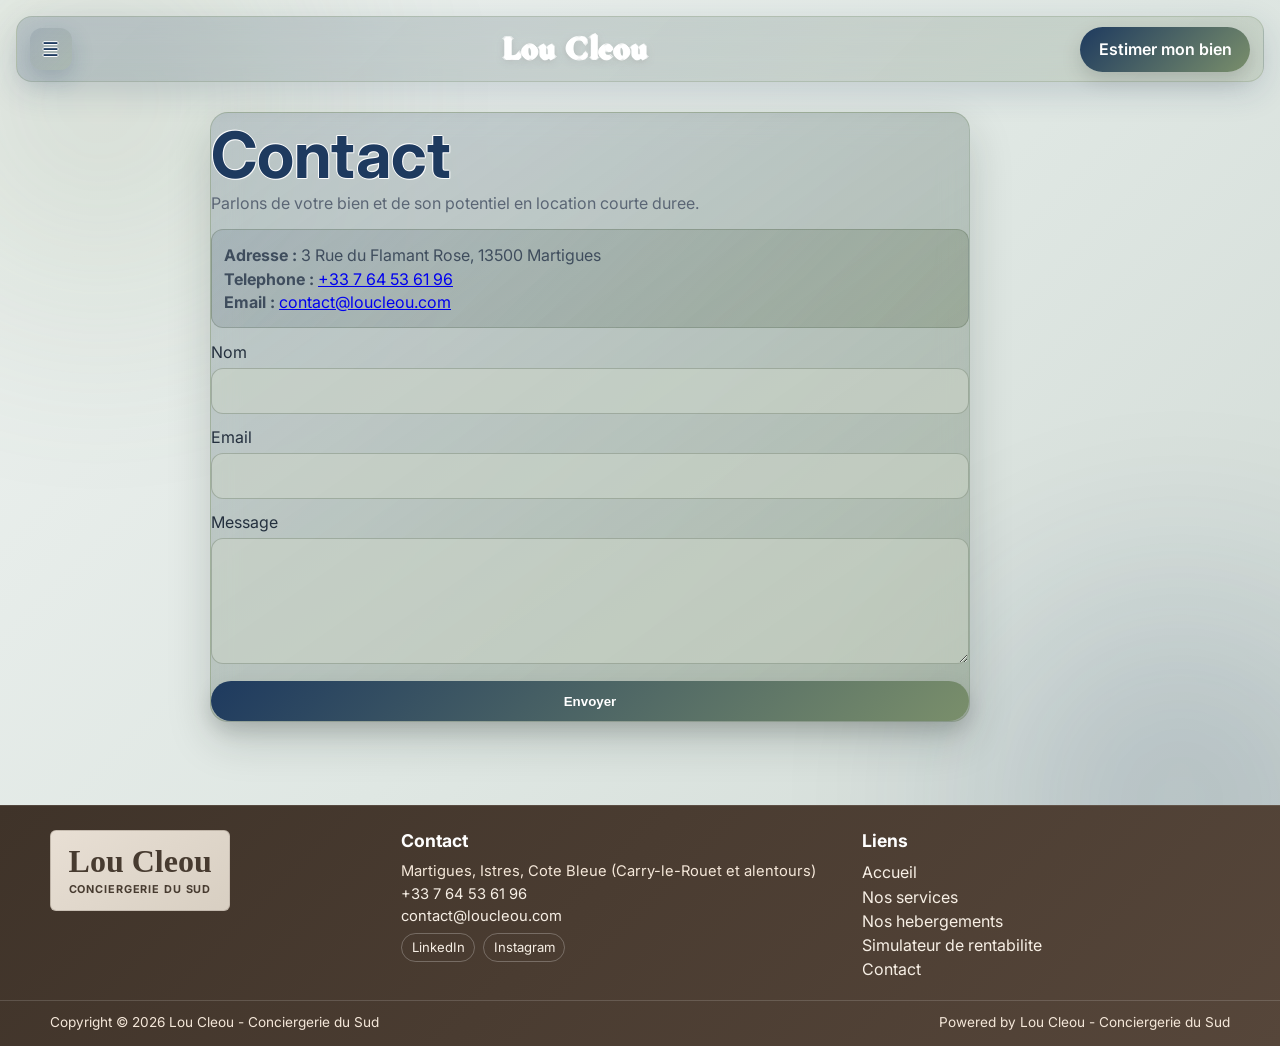
==== contact.html @ 32b2a7f7 "Ajout du vrai site" ====
<!doctype html>
<html lang="fr">
  <head>
    <meta charset="UTF-8" />
    <meta name="viewport" content="width=device-width, initial-scale=1.0" />
    <title>Contact | Lou Cleou</title>
    <link rel="preconnect" href="https://fonts.googleapis.com" />
    <link rel="preconnect" href="https://fonts.gstatic.com" crossorigin />
    <link href="https://fonts.googleapis.com/css2?family=Inter:wght@400;500;600;700;800&display=swap" rel="stylesheet" />
    <link rel="stylesheet" href="./styles.css" />
  </head>
  <body data-page="contact">
    <div class="site-shell">
      <aside class="sidebar" id="sidebar">
        <a href="./index.html" class="brand">Lou Cleou</a>
        <nav class="sidebar-nav">
          <a href="./index.html">Accueil</a>
          <a href="./index.html#services">Services</a>
          <a href="./hebergements.html">Hebergements</a>
          <a href="./simulateur.html">Simulateur</a>
          <a href="./contact.html">Contact</a>
        </nav>
      </aside>
      <div class="sidebar-backdrop" id="sidebarBackdrop"></div>

      <header class="topbar glass">
        <button id="menuToggle" class="icon-btn" aria-label="Ouvrir le menu">☰</button>
        <a href="./index.html" class="topbar-logo">Lou Cleou</a>
        <a href="./simulateur.html" class="btn btn-primary">Estimer mon bien</a>
      </header>

      <main class="main-content container page-padding reveal">
        <section class="contact-wrapper glass">
          <h1>Contact</h1>
          <p class="lead">Parlons de votre bien et de son potentiel en location courte duree.</p>
          <div class="contact-infos-inline">
            <p><strong>Adresse :</strong> 3 Rue du Flamant Rose, 13500 Martigues</p>
            <p><strong>Telephone :</strong> <a href="tel:+33764536196">+33 7 64 53 61 96</a></p>
            <p><strong>Email :</strong> <a href="mailto:contact@loucleou.com">contact@loucleou.com</a></p>
          </div>
          <form class="contact-form" id="contactForm">
            <label>Nom
              <input type="text" name="name" required />
            </label>
            <label>Email
              <input type="email" name="email" required />
            </label>
            <label>Message
              <textarea rows="5" name="message" required></textarea>
            </label>
            <button class="btn btn-primary" type="submit">Envoyer</button>
          </form>
        </section>
      </main>

      <footer class="site-footer-lou">
        <div class="container footer-grid">
          <div class="footer-brand-block">
            <div class="footer-logo-card">Lou Cleou<br /><span>Conciergerie du Sud</span></div>
          </div>
          <div>
            <h3>Contact</h3>
            <p>Martigues, Istres, Cote Bleue (Carry-le-Rouet et alentours)</p>
            <p><a href="tel:+33764536196">+33 7 64 53 61 96</a></p>
            <p><a href="mailto:contact@loucleou.com">contact@loucleou.com</a></p>
            <div class="footer-socials">
              <a href="https://www.linkedin.com/company/lou-cl%C3%A9ou-conciergerie-du-sud/?viewAsMember=true" target="_blank" rel="noreferrer">LinkedIn</a>
              <a href="https://www.instagram.com/loucleou_conciergerie" target="_blank" rel="noreferrer">Instagram</a>
            </div>
          </div>
          <div>
            <h3>Liens</h3>
            <ul class="footer-links">
              <li><a href="./index.html">Accueil</a></li>
              <li><a href="./index.html#services">Nos services</a></li>
              <li><a href="./hebergements.html">Nos hebergements</a></li>
              <li><a href="./simulateur.html">Simulateur de rentabilite</a></li>
              <li><a href="./contact.html">Contact</a></li>
            </ul>
          </div>
        </div>
        <div class="footer-bottom">
          <div class="container footer-bottom-inner">
            <p>Copyright © 2026 Lou Cleou - Conciergerie du Sud</p>
            <p>Powered by Lou Cleou - Conciergerie du Sud</p>
          </div>
        </div>
      </footer>
    </div>
    <script src="./script.js"></script>
  </body>
</html>
---- styles.css ----
@import url("https://fonts.googleapis.com/css2?family=Cormorant+Garamond:ital,wght@0,600;0,700;1,600&display=swap");

:root {
  --off-white: #f8f9f7;
  --khaki: #6b7d5c;
  --khaki-soft: #a3b18a;
  --deep-blue: #1e2a38;
  --deep-blue-strong: #1e3a5f;
  --light-gray: #e5e7eb;
  --ink: #24303e;
  --shadow-soft: 0 10px 30px rgba(26, 40, 55, 0.12);
  --shadow-hover: 0 16px 40px rgba(26, 40, 55, 0.2);
}

* { box-sizing: border-box; }

html { scroll-behavior: smooth; }

body {
  margin: 0;
  font-family: Inter, Arial, sans-serif;
  color: var(--ink);
  background: linear-gradient(135deg, #eef2f0, #dfe7e3, #cfd8d3);
  overflow-x: clip;
  position: relative;
}

body::before,
body::after {
  content: "";
  position: fixed;
  pointer-events: none;
  z-index: -1;
  filter: blur(120px);
  opacity: 0.95;
}

body::before {
  width: 400px;
  height: 400px;
  top: -100px;
  left: -100px;
  border-radius: 50%;
  background: rgba(122, 143, 107, 0.2);
}

body::after {
  width: 400px;
  height: 400px;
  bottom: -100px;
  right: -100px;
  border-radius: 50%;
  background: rgba(30, 58, 95, 0.2);
}

.site-shell { min-height: 100vh; }

.container {
  width: min(1180px, calc(100% - 2.5rem));
  max-width: 100%;
  margin-inline: auto;
  min-width: 0;
}

.main-content { margin-left: 0; min-width: 0; }
.page-padding { padding-top: 7rem; padding-bottom: 3rem; }

.content-bounded {
  width: 100%;
  max-width: 100%;
  min-width: 0;
  overflow-x: clip;
  box-sizing: border-box;
}

.glass {
  background: linear-gradient(135deg, rgba(30, 58, 95, 0.2), rgba(122, 143, 107, 0.22));
  backdrop-filter: blur(12px);
  border: 1px solid rgba(122, 143, 107, 0.28);
}

.topbar {
  position: fixed;
  top: 1rem;
  left: 1rem;
  right: 1rem;
  z-index: 50;
  border-radius: 16px;
  box-shadow: 0 10px 32px rgba(30, 58, 95, 0.16);
  display: flex;
  align-items: center;
  justify-content: space-between;
  padding: 0.6rem 0.8rem;
}

.topbar-logo {
  font-family: "Cormorant Garamond", Georgia, "Times New Roman", serif;
  font-weight: 700;
  font-style: normal;
  color: #ffffff;
  text-decoration: none;
  font-size: clamp(1.48rem, 4vw, 1.98rem);
  letter-spacing: 0.06em;
  line-height: 1.05;
  text-rendering: optimizeLegibility;
  -webkit-font-smoothing: antialiased;
  text-shadow:
    -1px -1px 0 #fff,
    1px -1px 0 #fff,
    -1px 1px 0 #fff,
    1px 1px 0 #fff,
    -2px 0 0 rgba(255, 255, 255, 0.95),
    2px 0 0 rgba(255, 255, 255, 0.95),
    0 -2px 0 rgba(255, 255, 255, 0.95),
    0 2px 0 rgba(255, 255, 255, 0.95),
    0 0 14px rgba(255, 255, 255, 0.55),
    0 2px 10px rgba(0, 0, 0, 0.35);
}

.icon-btn {
  border: 0;
  background: linear-gradient(135deg, rgba(30, 58, 95, 0.14), rgba(122, 143, 107, 0.2));
  color: var(--deep-blue-strong);
  width: 42px;
  height: 42px;
  border-radius: 12px;
  font-size: 1.2rem;
  cursor: pointer;
  box-shadow: 0 8px 22px rgba(30, 58, 95, 0.2);
  text-shadow:
    -1px 0 0 rgba(255, 255, 255, 0.95),
    1px 0 0 rgba(255, 255, 255, 0.95),
    0 -1px 0 rgba(255, 255, 255, 0.95),
    0 1px 0 rgba(255, 255, 255, 0.95);
}

.sidebar {
  position: fixed;
  top: 0;
  left: 0;
  z-index: 60;
  width: 280px;
  height: 100vh;
  background: rgba(30, 42, 56, 0.94);
  transform: translateX(-100%);
  transition: transform 0.35s ease;
  padding: 1.5rem;
}

.sidebar.open { transform: translateX(0); }

.brand {
  color: var(--off-white);
  text-decoration: none;
  font-size: 1.2rem;
  font-weight: 800;
}

.sidebar-nav { margin-top: 2rem; display: grid; gap: 0.7rem; }
.sidebar-nav a {
  color: #dbe4ec;
  text-decoration: none;
  padding: 0.7rem 0.9rem;
  border-radius: 10px;
}
.sidebar-nav a:hover { background: rgba(255, 255, 255, 0.12); }

.sidebar-backdrop {
  position: fixed;
  inset: 0;
  background: rgba(10, 18, 25, 0.3);
  backdrop-filter: blur(2px);
  z-index: 55;
  opacity: 0;
  pointer-events: none;
  transition: opacity 0.25s ease;
}
.sidebar-backdrop.open { opacity: 1; pointer-events: all; }

.hero {
  position: relative;
  border-radius: 0 0 28px 28px;
  overflow: hidden;
  background-image: url("https://images.unsplash.com/photo-1600585154340-be6161a56a0c?auto=format&fit=crop&w=1800&q=80");
  background-size: cover;
  background-position: center;
}

.full-screen { min-height: 100vh; display: grid; align-items: center; }

.hero-overlay {
  position: absolute;
  inset: 0;
  background: linear-gradient(130deg, rgba(24, 38, 52, 0.74), rgba(24, 38, 52, 0.36));
}

.hero-content {
  position: relative;
  z-index: 1;
  color: var(--off-white);
  padding-top: 4rem;
}

.eyebrow {
  font-size: 0.85rem;
  text-transform: uppercase;
  letter-spacing: 0.1em;
  color: #cfdbc5;
}

h1 {
  margin: 0.2rem 0 0;
  font-size: clamp(2rem, 5vw, 4rem);
  max-width: 780px;
  text-shadow:
    -1px 0 0 rgba(255, 255, 255, 0.85),
    1px 0 0 rgba(255, 255, 255, 0.85),
    0 -1px 0 rgba(255, 255, 255, 0.85),
    0 1px 0 rgba(255, 255, 255, 0.85),
    -1px -1px 0 rgba(255, 255, 255, 0.65),
    1px 1px 0 rgba(255, 255, 255, 0.65);
}

.hero-subtitle { font-size: clamp(1rem, 2vw, 1.35rem); max-width: 640px; }

.hero-actions { display: flex; gap: 0.8rem; flex-wrap: wrap; margin-top: 1.1rem; }

.btn {
  border: 0;
  border-radius: 999px;
  padding: 0.78rem 1.15rem;
  text-decoration: none;
  cursor: pointer;
  transition: transform 0.24s ease, box-shadow 0.24s ease, background 0.24s ease, filter 0.24s ease;
  font-weight: 600;
  display: inline-flex;
  justify-content: center;
  align-items: center;
}

.btn:hover { transform: translateY(-2px); box-shadow: var(--shadow-hover); filter: saturate(1.05); }

button, .btn {
  background: linear-gradient(135deg, #1e3a5f, #7a8f6b);
  color: #fff;
  border: none;
  box-shadow: 0 8px 20px rgba(0, 0, 0, 0.15);
}

.btn-primary {
  background: linear-gradient(135deg, #1e3a5f, #7a8f6b);
  color: #fff;
  box-shadow: 0 8px 20px rgba(0, 0, 0, 0.15);
}

.btn-primary:hover {
  transform: translateY(-2px);
  box-shadow: 0 12px 25px rgba(0, 0, 0, 0.2);
}

.btn-ghost {
  background: linear-gradient(135deg, rgba(30, 58, 95, 0.92), rgba(122, 143, 107, 0.92));
  color: #fff;
}

.section { padding: 4.5rem 0 1rem; }
.section-head { display: flex; justify-content: space-between; align-items: center; gap: 1rem; }
h2 {
  font-size: clamp(1.62rem, 2.35vw, 2.25rem);
  margin: 0 0 1.1rem;
  color: var(--deep-blue-strong);
  letter-spacing: 0.01em;
}

h1, h2 {
  color: #1e3a5f;
}
.lead { color: #5b6675; margin-top: 0; }

.stats-grid, .cards-grid, .columns-3, .hosting-grid {
  display: grid;
  gap: 1.15rem;
}

.stats-grid { grid-template-columns: repeat(4, minmax(0, 1fr)); }
.cards-grid { grid-template-columns: repeat(4, minmax(0, 1fr)); }
.columns-3 { grid-template-columns: repeat(3, minmax(0, 1fr)); }

.hosting-offers-wrap {
  width: 100%;
  max-width: 100%;
  min-width: 0;
  overflow-x: clip;
}

.hosting-grid--contained {
  grid-template-columns: repeat(auto-fit, minmax(min(100%, 280px), 1fr));
  width: 100%;
  max-width: 100%;
  min-width: 0;
}

.stat-card,
.feature-card,
.soft-card,
.testimonial-card {
  background: linear-gradient(145deg, rgba(30, 58, 95, 0.22), rgba(88, 108, 78, 0.48));
  border: 1px solid rgba(122, 143, 107, 0.38);
  backdrop-filter: blur(14px);
  border-radius: 18px;
  padding: 1.15rem;
  box-shadow: 0 18px 44px rgba(18, 32, 26, 0.2);
  transition: transform 0.25s ease, box-shadow 0.25s ease;
}

.stat-card:hover,
.feature-card:hover,
.soft-card:hover,
.testimonial-card:hover {
  transform: translateY(-5px);
  box-shadow: 0 24px 52px rgba(12, 24, 20, 0.28);
}

.hosting-card {
  padding: 0;
  overflow: hidden;
  cursor: pointer;
  min-width: 0;
  max-width: 100%;
  background: linear-gradient(180deg, rgba(25, 38, 32, 0.55), rgba(20, 32, 28, 0.75));
  border: 1px solid rgba(122, 143, 107, 0.42);
  backdrop-filter: blur(10px);
  border-radius: 18px;
  box-shadow: 0 18px 42px rgba(12, 22, 18, 0.28);
  transition: transform 0.25s ease, box-shadow 0.25s ease;
}

.hosting-card:hover {
  transform: translateY(-5px);
  box-shadow: 0 24px 52px rgba(8, 18, 14, 0.35);
}

.simulator-panel,
.contact-wrapper {
  background: linear-gradient(145deg, rgba(30, 58, 95, 0.18), rgba(105, 125, 95, 0.4));
  border: 1px solid rgba(122, 143, 107, 0.35);
  backdrop-filter: blur(14px);
  border-radius: 18px;
  box-shadow: 0 18px 44px rgba(18, 32, 26, 0.18);
}

.result-box {
  margin-top: 1rem;
  color: #f4f8f6;
  background: linear-gradient(145deg, #152535, #1e2f42 55%, #243a52);
  border: 1px solid rgba(122, 143, 107, 0.25);
  backdrop-filter: blur(8px);
  border-radius: 18px;
  box-shadow: 0 20px 48px rgba(8, 14, 22, 0.45);
}

.result-box h2,
.result-box h3 {
  color: #f8f9f7;
  margin: 0.2rem 0 0.8rem;
}

.stat-card h3 { font-size: 1.8rem; margin: 0; color: #0c1a2e; }
.stat-card p { margin: 0.25rem 0 0; color: rgba(18, 32, 28, 0.88); }

.feature-card__icon {
  display: inline-flex;
  align-items: center;
  justify-content: center;
  width: 2.65rem;
  height: 2.65rem;
  margin-bottom: 0.35rem;
  border-radius: 12px;
  background: linear-gradient(135deg, rgba(30, 58, 95, 0.45), rgba(122, 143, 107, 0.5));
  color: #eef4ea;
  box-shadow: inset 0 1px 0 rgba(255, 255, 255, 0.14);
}

.feature-card h3 { margin: 0.45rem 0 0.35rem; color: #0c1a2e; }
.feature-card p { margin: 0; color: rgba(18, 32, 28, 0.9); }

.soft-card h3 { color: #0c1a2e; margin-top: 0; }
.soft-card p, .testimonial-card p { margin: 0; color: rgba(18, 32, 28, 0.88); }
.testimonial-card strong { display: block; margin-top: 0.8rem; color: #0c1a2e; }

#services .cards-grid {
  gap: 1.35rem;
}

/* Pas de panneau derriere les grilles : seules les cartes ont un fond */
.stats-strip {
  background: none;
  border: none;
  box-shadow: none;
  padding: 0;
  border-radius: 0;
}

#services.services {
  background: none;
  border: none;
  box-shadow: none;
  border-radius: 0;
  padding-inline: 0;
  padding-block: 0;
}

.why-us {
  background: none;
  border: none;
  box-shadow: none;
  border-radius: 0;
  padding-inline: 0;
  padding-block: 0;
}

.hosting-card img {
  width: 100%;
  aspect-ratio: 1 / 1;
  object-fit: cover;
  display: block;
}
.hosting-card div {
  padding: 1rem;
  background: linear-gradient(180deg, rgba(18, 28, 24, 0.2), rgba(12, 22, 18, 0.92));
  color: #e8f0ea;
}
.hosting-card h3 { color: #f5faf4; margin: 0 0 0.3rem; }
.hosting-card p { color: rgba(232, 240, 234, 0.88); margin: 0; }

.cta-panel {
  border-radius: 20px;
  padding: 1.5rem;
  text-align: center;
  background: linear-gradient(135deg, rgba(30, 58, 95, 0.22), rgba(105, 125, 92, 0.42));
  border: 1px solid rgba(122, 143, 107, 0.35);
  box-shadow: 0 18px 44px rgba(16, 26, 20, 0.18);
  backdrop-filter: blur(12px);
}
.cta-panel h2 { color: #0a1628; }

.inline-form {
  display: flex;
  gap: 0.7rem;
  justify-content: center;
  flex-wrap: wrap;
}

input, select, textarea {
  width: 100%;
  border: 1px solid rgba(90, 108, 88, 0.35);
  border-radius: 12px;
  padding: 0.75rem 0.8rem;
  margin-top: 0.4rem;
  background: rgba(205, 214, 200, 0.55);
  font: inherit;
}

.inline-form input { max-width: 280px; }

.form-two-cols {
  display: grid;
  grid-template-columns: repeat(2, minmax(0, 1fr));
  gap: 0.9rem;
}

.simulator-panel { padding: 1.3rem; max-width: 100%; min-width: 0; }

.sim-anchor-nav {
  display: flex;
  flex-wrap: wrap;
  gap: 0.45rem;
  padding: 0.55rem 0.75rem;
  border-radius: 14px;
  margin-bottom: 1rem;
  box-shadow: var(--shadow-soft);
  position: sticky;
  top: 5.5rem;
  z-index: 40;
}

.sim-anchor {
  color: var(--deep-blue);
  text-decoration: none;
  font-size: 0.82rem;
  font-weight: 600;
  padding: 0.35rem 0.75rem;
  border-radius: 999px;
  border: 1px solid transparent;
  transition: background 0.2s ease, color 0.2s ease, border-color 0.2s ease;
}

.sim-anchor:hover {
  background: rgba(107, 125, 92, 0.12);
  border-color: rgba(107, 125, 92, 0.35);
}

.sim-anchor.is-active {
  background: linear-gradient(135deg, var(--khaki), #839774);
  color: #fff;
  border-color: transparent;
}

.sim-step {
  scroll-margin-top: 6.5rem;
  padding-top: 0.25rem;
  margin-bottom: 1.5rem;
}

.sim-step-title {
  margin: 0 0 0.35rem;
  font-size: 1.05rem;
  color: var(--deep-blue);
}

.sim-step-hint {
  margin: 0 0 0.75rem;
  font-size: 0.88rem;
  color: #5b6675;
}

.picker-field {
  display: flex;
  align-items: stretch;
  gap: 0.5rem;
  max-width: 100%;
  background: linear-gradient(135deg, rgba(200, 210, 198, 0.7), rgba(175, 190, 168, 0.55));
  border: 1px solid rgba(90, 108, 88, 0.3);
  border-radius: 16px;
  padding: 0.35rem;
  box-shadow: 0 10px 28px rgba(18, 28, 22, 0.12);
}

.picker-arrow {
  flex: 0 0 48px;
  border: 0;
  border-radius: 12px;
  background: linear-gradient(135deg, var(--deep-blue), #2d3d52);
  color: #fff;
  font-size: 1.35rem;
  line-height: 1;
  cursor: pointer;
  transition: transform 0.2s ease, box-shadow 0.2s ease, opacity 0.2s ease;
}

.picker-arrow:hover {
  transform: scale(1.04);
  box-shadow: var(--shadow-hover);
}

.picker-arrow:active {
  transform: scale(0.98);
}

.picker-display {
  flex: 1;
  min-width: 0;
  display: flex;
  flex-direction: column;
  justify-content: center;
  align-items: center;
  text-align: center;
  padding: 0.5rem 0.35rem;
}

.picker-label {
  font-size: 1.35rem;
  font-weight: 800;
  color: var(--deep-blue);
}

.picker-sublabel {
  font-size: 0.82rem;
  color: #5b6675;
  margin-top: 0.15rem;
}

.form-stack {
  display: grid;
  gap: 1rem;
}

.field-label {
  display: block;
  font-weight: 600;
  font-size: 0.9rem;
  color: var(--deep-blue);
}

.range-wrap {
  margin-top: 0.45rem;
  display: grid;
  gap: 0.55rem;
}

.range-value-pill {
  display: inline-block;
  justify-self: start;
  background: rgba(107, 125, 92, 0.15);
  color: var(--deep-blue);
  font-weight: 700;
  padding: 0.35rem 0.85rem;
  border-radius: 999px;
  font-size: 0.95rem;
}

input.range-premium {
  -webkit-appearance: none;
  appearance: none;
  width: 100%;
  height: 10px;
  border-radius: 999px;
  background: linear-gradient(90deg, var(--khaki), rgba(107, 125, 92, 0.35));
  border: 0;
  margin-top: 0.5rem;
  padding: 0;
}

input.range-premium::-webkit-slider-thumb {
  -webkit-appearance: none;
  appearance: none;
  width: 22px;
  height: 22px;
  border-radius: 50%;
  background: #e8efe4;
  border: 3px solid var(--khaki);
  box-shadow: 0 2px 10px rgba(30, 42, 56, 0.25);
  cursor: pointer;
}

input.range-premium::-moz-range-thumb {
  width: 22px;
  height: 22px;
  border-radius: 50%;
  background: #e8efe4;
  border: 3px solid var(--khaki);
  box-shadow: 0 2px 10px rgba(30, 42, 56, 0.25);
  cursor: pointer;
}

input.range-premium::-moz-range-track {
  height: 10px;
  border-radius: 999px;
  background: var(--light-gray);
}

.check-grid {
  margin-top: 1rem;
  border: 1px solid var(--light-gray);
  border-radius: 14px;
  padding: 0.9rem;
  display: grid;
  grid-template-columns: repeat(3, minmax(0, 1fr));
  gap: 0.5rem;
}

.check-grid-premium {
  padding: 1rem;
  background: linear-gradient(135deg, rgba(88, 105, 82, 0.22), rgba(30, 58, 95, 0.1));
  border-color: rgba(90, 108, 88, 0.32);
}

.check-grid label { display: flex; align-items: center; gap: 0.5rem; }
.check-grid input { width: auto; margin: 0; }

.check-pill {
  position: relative;
  display: flex !important;
  align-items: center;
  gap: 0.5rem;
  padding: 0.55rem 0.75rem;
  border-radius: 12px;
  border: 1px solid rgba(90, 108, 88, 0.35);
  background: linear-gradient(135deg, rgba(195, 206, 188, 0.75), rgba(165, 182, 155, 0.55));
  cursor: pointer;
  transition: border-color 0.2s ease, box-shadow 0.2s ease, transform 0.2s ease;
  font-weight: 500;
  color: var(--deep-blue);
}

.check-pill:hover {
  border-color: rgba(107, 125, 92, 0.5);
  box-shadow: var(--shadow-soft);
}

.check-pill input {
  position: absolute;
  opacity: 0;
  width: 0;
  height: 0;
}

.check-pill span::before {
  content: "";
  display: inline-block;
  width: 18px;
  height: 18px;
  border-radius: 6px;
  border: 2px solid var(--light-gray);
  margin-right: 0.5rem;
  vertical-align: middle;
  transition: border-color 0.2s ease, background 0.2s ease;
}

.check-pill input:checked + span::before {
  background: var(--khaki);
  border-color: var(--khaki);
  box-shadow: inset 0 0 0 2px #e8efe4;
}

.check-pill input:focus-visible + span::before {
  outline: 2px solid var(--deep-blue);
  outline-offset: 2px;
}

.check-pill span {
  display: inline-flex;
  align-items: center;
}

.visually-hidden {
  position: absolute !important;
  width: 1px !important;
  height: 1px !important;
  padding: 0 !important;
  margin: -1px !important;
  overflow: hidden !important;
  clip: rect(0, 0, 0, 0) !important;
  white-space: nowrap !important;
  border: 0 !important;
}

/* Compact simulator view: denser, less whitespace, stronger grouping */
body[data-page="simulateur"] .page-padding {
  padding-top: 6.3rem;
  padding-bottom: 2rem;
}

body[data-page="simulateur"] h1 {
  font-size: clamp(1.9rem, 3.8vw, 3rem);
  margin: 0 0 0.25rem;
  line-height: 1.08;
}

body[data-page="simulateur"] .lead {
  margin: 0 0 0.65rem;
  font-size: 0.95rem;
}

body[data-page="simulateur"] .sim-anchor-nav {
  gap: 0.32rem;
  padding: 0.4rem 0.52rem;
  margin-bottom: 0.62rem;
  top: 5.2rem;
}

body[data-page="simulateur"] .sim-anchor {
  font-size: 0.83rem;
  padding: 0.34rem 0.72rem;
  font-weight: 700;
}

body[data-page="simulateur"] .simulator-panel {
  padding: 0.68rem;
  border-radius: 12px;
}

body[data-page="simulateur"] .sim-step {
  margin-bottom: 0.58rem;
}

body[data-page="simulateur"] .sim-step-title {
  margin-bottom: 0.2rem;
  font-size: 0.98rem;
}

body[data-page="simulateur"] .sim-step-hint {
  margin-bottom: 0.3rem;
  font-size: 0.76rem;
}

body[data-page="simulateur"] .picker-field {
  padding: 0.18rem;
  border-radius: 12px;
  gap: 0.2rem;
  transition: border-color 0.2s ease, box-shadow 0.2s ease;
}

body[data-page="simulateur"] .picker-arrow {
  flex-basis: 34px;
  border-radius: 9px;
  font-size: 1rem;
  background: linear-gradient(135deg, #21364b, #1e2a38);
  box-shadow: 0 6px 14px rgba(30, 42, 56, 0.24);
}

body[data-page="simulateur"] .picker-field:hover {
  border-color: rgba(107, 125, 92, 0.55);
  box-shadow: 0 8px 18px rgba(30, 42, 56, 0.14);
}

body[data-page="simulateur"] .picker-arrow:hover {
  transform: translateY(-1px) scale(1.03);
}

body[data-page="simulateur"] .picker-arrow:focus-visible {
  outline: 2px solid rgba(107, 125, 92, 0.8);
  outline-offset: 1px;
}

body[data-page="simulateur"] .picker-display {
  padding: 0.2rem 0.1rem;
  transition: transform 0.2s ease, opacity 0.2s ease;
}

body[data-page="simulateur"] .picker-label {
  font-size: 1.02rem;
}

body[data-page="simulateur"] .picker-sublabel {
  font-size: 0.7rem;
}

body[data-page="simulateur"] .form-stack {
  gap: 0.4rem;
}

body[data-page="simulateur"] .field-label {
  font-size: 0.82rem;
}

body[data-page="simulateur"] input,
body[data-page="simulateur"] select,
body[data-page="simulateur"] textarea {
  margin-top: 0.18rem;
  padding: 0.46rem 0.58rem;
  border-radius: 9px;
}

body[data-page="simulateur"] .range-wrap {
  margin-top: 0.18rem;
  gap: 0.22rem;
}

body[data-page="simulateur"] .range-value-pill {
  font-size: 0.74rem;
  padding: 0.18rem 0.5rem;
}

body[data-page="simulateur"] .check-grid {
  margin-top: 0.4rem;
  padding: 0.45rem;
  gap: 0.24rem;
}

body[data-page="simulateur"] .check-pill {
  padding: 0.28rem 0.42rem;
  border-radius: 8px;
  font-size: 0.8rem;
}

body[data-page="simulateur"] .result-box {
  margin-top: 0.45rem;
  padding: 0.62rem;
}

body[data-page="simulateur"] .result-box p {
  margin: 0 0 0.2rem;
  font-size: 0.82rem;
}

body[data-page="simulateur"] .result-box h2 {
  font-size: 1.34rem;
  margin: 0 0 0.24rem;
}

body[data-page="simulateur"] .result-box h3 {
  font-size: 1.02rem;
  margin: 0 0 0.4rem;
}

body[data-page="simulateur"] .result-box .btn {
  width: 100%;
  max-width: 280px;
  padding-block: 0.48rem;
  font-size: 0.84rem;
}

body[data-page="simulateur"] .sim-panel-tight {
  background: linear-gradient(145deg, rgba(30, 58, 95, 0.14), rgba(105, 125, 95, 0.38));
  border: 1px solid rgba(90, 108, 88, 0.32);
}

body[data-page="simulateur"] .sim-layout-grid {
  display: grid;
  grid-template-columns: repeat(2, minmax(0, 1fr));
  gap: 0.45rem 0.7rem;
}

body[data-page="simulateur"] .sim-field {
  min-width: 0;
}

body[data-page="simulateur"] .sim-field .sim-step-title {
  margin-bottom: 0.16rem;
}

body[data-page="simulateur"] .sim-field select,
body[data-page="simulateur"] .sim-field input {
  border-radius: 999px;
  background: rgba(200, 210, 198, 0.72);
  border: 1px solid rgba(90, 108, 88, 0.28);
  font-weight: 600;
}

body[data-page="simulateur"] .sim-field select {
  -webkit-appearance: none;
  appearance: none;
  padding-right: 2.2rem;
  background-image: url("data:image/svg+xml,%3Csvg xmlns='http://www.w3.org/2000/svg' width='14' height='14' viewBox='0 0 24 24' fill='none' stroke='%231e2a38' stroke-width='2.5' stroke-linecap='round' stroke-linejoin='round'%3E%3Cpolyline points='6 9 12 15 18 9'/%3E%3C/svg%3E");
  background-repeat: no-repeat;
  background-position: right 0.95rem center;
  background-size: 0.85rem;
}

body[data-page="simulateur"] .sim-field select:focus-visible,
body[data-page="simulateur"] .sim-field input:focus-visible {
  outline: 2px solid rgba(107, 125, 92, 0.65);
  outline-offset: 1px;
}

body[data-page="simulateur"] .stepper-field {
  display: flex;
  align-items: center;
  gap: 0.22rem;
  background: rgba(195, 206, 190, 0.75);
  border: 1px solid rgba(90, 108, 88, 0.28);
  border-radius: 999px;
  padding: 0.14rem;
}

body[data-page="simulateur"] .stepper-field input {
  border: 0;
  background: transparent;
  margin: 0;
  text-align: center;
  padding: 0.34rem 0.15rem;
}

body[data-page="simulateur"] .step-btn {
  border: 0;
  width: 28px;
  height: 28px;
  border-radius: 50%;
  background: #eaf0e6;
  color: var(--deep-blue);
  font-size: 1rem;
  font-weight: 700;
  cursor: pointer;
  line-height: 1;
}

body[data-page="simulateur"] .compact-slider-wrap {
  margin-top: 0.34rem;
  margin-bottom: 0.3rem;
}

body[data-page="simulateur"] .result-box {
  display: grid;
  gap: 0.1rem;
}

body[data-page="simulateur"] .picker-display.is-moving-left {
  animation: pickerSlideLeft 0.22s ease;
}

body[data-page="simulateur"] .picker-display.is-moving-right {
  animation: pickerSlideRight 0.22s ease;
}

@keyframes pickerSlideLeft {
  0% { opacity: 0.35; transform: translateX(8px); }
  100% { opacity: 1; transform: translateX(0); }
}

@keyframes pickerSlideRight {
  0% { opacity: 0.35; transform: translateX(-8px); }
  100% { opacity: 1; transform: translateX(0); }
}

.contact-wrapper { max-width: 760px; margin-inline: auto; }
.contact-form { display: grid; gap: 0.8rem; }
.contact-infos-inline {
  margin-bottom: 0.85rem;
  padding: 0.75rem;
  border-radius: 12px;
  background: linear-gradient(135deg, rgba(30, 58, 95, 0.12), rgba(110, 128, 98, 0.35));
  border: 1px solid rgba(90, 108, 88, 0.32);
}
.contact-infos-inline p {
  margin: 0.2rem 0;
  color: #3f4d5d;
}

.site-footer-lou {
  margin-top: 2.2rem;
  background: linear-gradient(135deg, #3f3329, #4a3c31 45%, #56463a);
  color: #f7efe5;
  border-top: 1px solid rgba(255, 255, 255, 0.08);
}

.footer-grid {
  display: grid;
  grid-template-columns: 0.9fr 1.2fr 1fr;
  gap: 1.2rem;
  padding: 1.5rem 0 1.3rem;
}

.footer-logo-card {
  width: max-content;
  min-width: 160px;
  background: linear-gradient(145deg, #e8dfd4, #d8cfc2);
  color: #473b30;
  border-radius: 6px;
  padding: 1rem 1.1rem;
  border: 1px solid rgba(80, 68, 58, 0.2);
  font-size: 2rem;
  line-height: 0.92;
  font-weight: 700;
  font-family: "Times New Roman", serif;
}

.footer-logo-card span {
  display: block;
  font-size: 0.68rem;
  letter-spacing: 0.08em;
  text-transform: uppercase;
  margin-top: 0.45rem;
  font-family: Inter, Arial, sans-serif;
}

.site-footer-lou h3 {
  margin: 0 0 0.7rem;
  color: #fff;
  font-size: 1.1rem;
}

.site-footer-lou p {
  margin: 0.28rem 0;
  color: #f4e7d9;
  font-size: 0.92rem;
}

.site-footer-lou a {
  color: #f7efe5;
  text-decoration: none;
}

.footer-socials {
  display: flex;
  gap: 0.45rem;
  margin-top: 0.5rem;
}

.footer-socials a {
  border: 1px solid rgba(255, 255, 255, 0.25);
  border-radius: 999px;
  padding: 0.32rem 0.62rem;
  font-size: 0.82rem;
}

.footer-links {
  list-style: none;
  margin: 0;
  padding: 0;
  display: grid;
  gap: 0.26rem;
}

.footer-bottom {
  border-top: 1px solid rgba(255, 255, 255, 0.15);
}

.footer-bottom-inner {
  display: flex;
  justify-content: space-between;
  gap: 1rem;
  padding: 0.85rem 0 1rem;
}

.footer-bottom-inner p {
  margin: 0;
  font-size: 0.85rem;
}

.modal {
  position: fixed;
  inset: 0;
  z-index: 80;
  display: none;
  place-items: center;
}
.modal.open { display: grid; }

.modal-backdrop {
  position: absolute;
  inset: 0;
  background: rgba(21, 32, 43, 0.54);
  backdrop-filter: blur(3px);
}

.modal-dialog {
  position: relative;
  width: min(680px, calc(100% - 2rem));
  max-height: 85vh;
  overflow: auto;
  border-radius: 18px;
  padding: 1rem;
  z-index: 1;
}

.modal-dialog img {
  width: 100%;
  max-height: 320px;
  object-fit: cover;
  border-radius: 12px;
}

.modal-close {
  position: absolute;
  top: 0.7rem;
  right: 0.7rem;
  border: 0;
  background: rgba(215, 224, 210, 0.92);
  border-radius: 999px;
  width: 34px;
  height: 34px;
  cursor: pointer;
}

.reveal {
  opacity: 0;
  transform: translateY(24px);
  transition: opacity 0.7s ease, transform 0.7s ease;
}
.reveal.visible {
  opacity: 1;
  transform: translateY(0);
}

@media (max-width: 1080px) {
  .stats-grid, .cards-grid { grid-template-columns: repeat(2, minmax(0, 1fr)); }
}

@media (max-width: 820px) {
  .columns-3, .check-grid, .form-two-cols { grid-template-columns: 1fr; }
  .section { padding-top: 3.2rem; }
  .sim-anchor-nav {
    top: 4.75rem;
    position: sticky;
  }

  body[data-page="simulateur"] .page-padding {
    padding-top: 5.55rem;
  }

  body[data-page="simulateur"] .sim-anchor-nav {
    top: 4.45rem;
    margin-bottom: 0.55rem;
  }

  body[data-page="simulateur"] .sim-layout-grid {
    grid-template-columns: 1fr;
  }
}

@media (max-width: 580px) {
  .stats-grid, .cards-grid { grid-template-columns: 1fr; }
  .topbar { left: 0.6rem; right: 0.6rem; }
  .container { width: min(1180px, calc(100% - 1.2rem)); }
  h2 { font-size: clamp(1.36rem, 7vw, 1.65rem); }
}

@media (max-width: 900px) {
  .footer-grid {
    grid-template-columns: 1fr;
  }

  .footer-logo-card {
    min-width: 140px;
    font-size: 1.7rem;
  }

  .footer-bottom-inner {
    flex-direction: column;
    align-items: flex-start;
    gap: 0.35rem;
  }
}
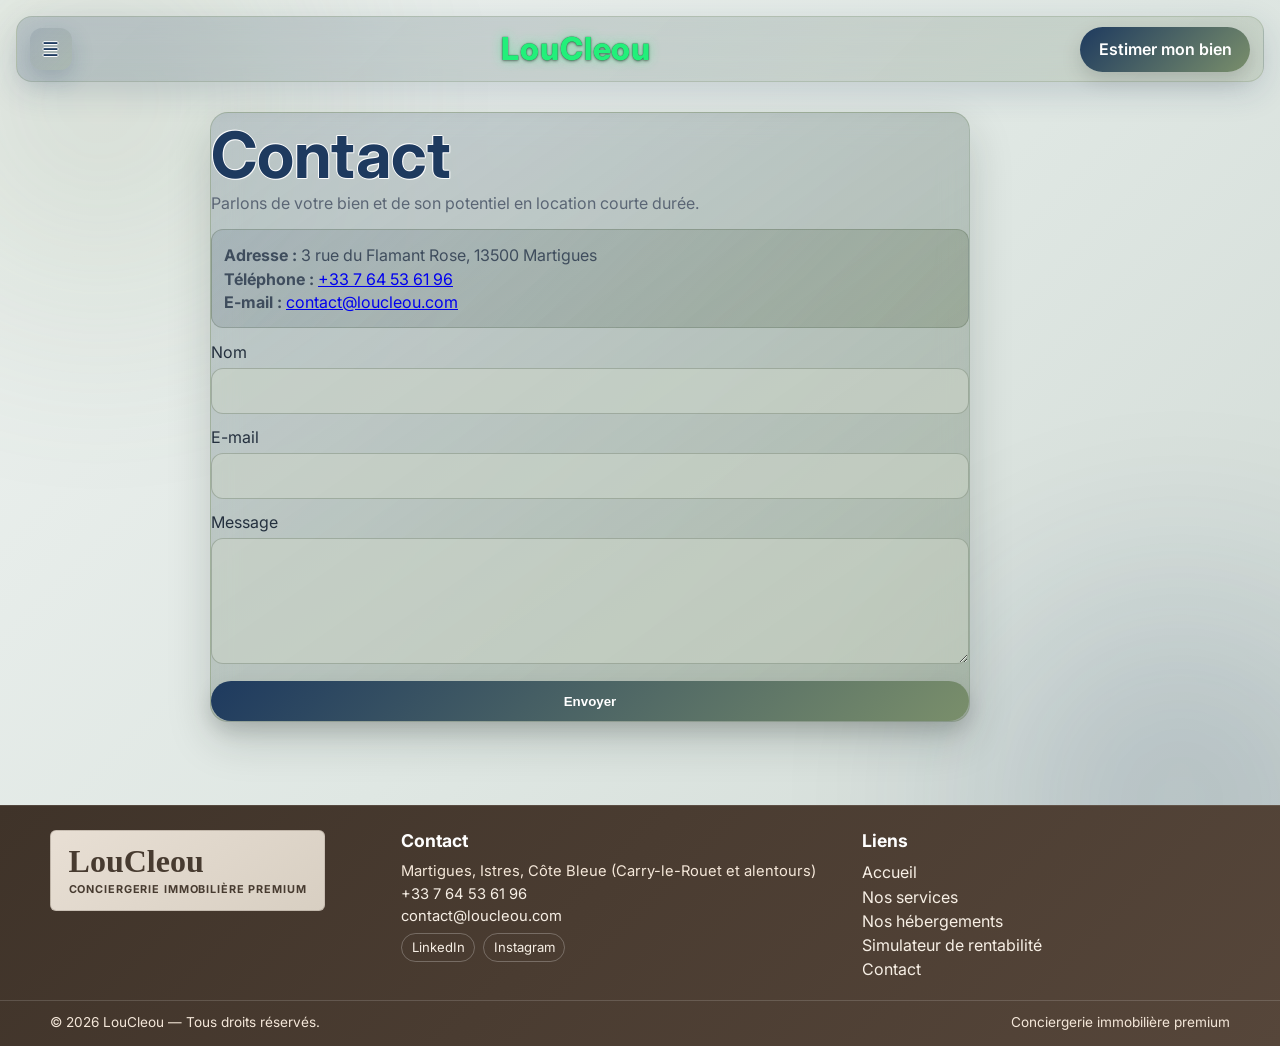
==== commit e0d4e41a: "Finition branding LouCleou, français et cohérence des pages Made-with: Cursor" ====
--- a/contact.html
+++ b/contact.html
@@ -3,7 +3,8 @@
   <head>
     <meta charset="UTF-8" />
     <meta name="viewport" content="width=device-width, initial-scale=1.0" />
-    <title>Contact | Lou Cleou</title>
+    <title>Contact | LouCleou</title>
+    <meta name="description" content="Contactez LouCleou pour votre projet de location courte durée sur la Côte Bleue et les environs." />
     <link rel="preconnect" href="https://fonts.googleapis.com" />
     <link rel="preconnect" href="https://fonts.gstatic.com" crossorigin />
     <link href="https://fonts.googleapis.com/css2?family=Inter:wght@400;500;600;700;800&display=swap" rel="stylesheet" />
@@ -12,11 +13,11 @@
   <body data-page="contact">
     <div class="site-shell">
       <aside class="sidebar" id="sidebar">
-        <a href="./index.html" class="brand">Lou Cleou</a>
+        <a href="./index.html" class="brand">LouCleou</a>
         <nav class="sidebar-nav">
           <a href="./index.html">Accueil</a>
           <a href="./index.html#services">Services</a>
-          <a href="./hebergements.html">Hebergements</a>
+          <a href="./hebergements.html">Hébergements</a>
           <a href="./simulateur.html">Simulateur</a>
           <a href="./contact.html">Contact</a>
         </nav>
@@ -25,25 +26,25 @@
 
       <header class="topbar glass">
         <button id="menuToggle" class="icon-btn" aria-label="Ouvrir le menu">☰</button>
-        <a href="./index.html" class="topbar-logo">Lou Cleou</a>
+        <a href="./index.html" class="topbar-logo">LouCleou</a>
         <a href="./simulateur.html" class="btn btn-primary">Estimer mon bien</a>
       </header>
 
       <main class="main-content container page-padding reveal">
         <section class="contact-wrapper glass">
           <h1>Contact</h1>
-          <p class="lead">Parlons de votre bien et de son potentiel en location courte duree.</p>
+          <p class="lead">Parlons de votre bien et de son potentiel en location courte durée.</p>
           <div class="contact-infos-inline">
-            <p><strong>Adresse :</strong> 3 Rue du Flamant Rose, 13500 Martigues</p>
-            <p><strong>Telephone :</strong> <a href="tel:+33764536196">+33 7 64 53 61 96</a></p>
-            <p><strong>Email :</strong> <a href="mailto:contact@loucleou.com">contact@loucleou.com</a></p>
+            <p><strong>Adresse&nbsp;:</strong> 3&nbsp;rue du Flamant Rose, 13500 Martigues</p>
+            <p><strong>Téléphone&nbsp;:</strong> <a href="tel:+33764536196">+33&nbsp;7&nbsp;64&nbsp;53&nbsp;61&nbsp;96</a></p>
+            <p><strong>E-mail&nbsp;:</strong> <a href="mailto:contact@loucleou.com">contact@loucleou.com</a></p>
           </div>
           <form class="contact-form" id="contactForm">
             <label>Nom
-              <input type="text" name="name" required />
+              <input type="text" name="name" required autocomplete="name" />
             </label>
-            <label>Email
-              <input type="email" name="email" required />
+            <label>E-mail
+              <input type="email" name="email" required autocomplete="email" />
             </label>
             <label>Message
               <textarea rows="5" name="message" required></textarea>
@@ -56,12 +57,12 @@
       <footer class="site-footer-lou">
         <div class="container footer-grid">
           <div class="footer-brand-block">
-            <div class="footer-logo-card">Lou Cleou<br /><span>Conciergerie du Sud</span></div>
+            <div class="footer-logo-card">LouCleou<br /><span>Conciergerie immobilière premium</span></div>
           </div>
           <div>
             <h3>Contact</h3>
-            <p>Martigues, Istres, Cote Bleue (Carry-le-Rouet et alentours)</p>
-            <p><a href="tel:+33764536196">+33 7 64 53 61 96</a></p>
+            <p>Martigues, Istres, Côte Bleue (Carry-le-Rouet et alentours)</p>
+            <p><a href="tel:+33764536196">+33&nbsp;7&nbsp;64&nbsp;53&nbsp;61&nbsp;96</a></p>
             <p><a href="mailto:contact@loucleou.com">contact@loucleou.com</a></p>
             <div class="footer-socials">
               <a href="https://www.linkedin.com/company/lou-cl%C3%A9ou-conciergerie-du-sud/?viewAsMember=true" target="_blank" rel="noreferrer">LinkedIn</a>
@@ -73,16 +74,16 @@
             <ul class="footer-links">
               <li><a href="./index.html">Accueil</a></li>
               <li><a href="./index.html#services">Nos services</a></li>
-              <li><a href="./hebergements.html">Nos hebergements</a></li>
-              <li><a href="./simulateur.html">Simulateur de rentabilite</a></li>
+              <li><a href="./hebergements.html">Nos hébergements</a></li>
+              <li><a href="./simulateur.html">Simulateur de rentabilité</a></li>
               <li><a href="./contact.html">Contact</a></li>
             </ul>
           </div>
         </div>
         <div class="footer-bottom">
           <div class="container footer-bottom-inner">
-            <p>Copyright © 2026 Lou Cleou - Conciergerie du Sud</p>
-            <p>Powered by Lou Cleou - Conciergerie du Sud</p>
+            <p>©&nbsp;2026 LouCleou — Tous droits réservés.</p>
+            <p>Conciergerie immobilière premium</p>
           </div>
         </div>
       </footer>
--- a/styles.css
+++ b/styles.css
@@ -1,5 +1,3 @@
-@import url("https://fonts.googleapis.com/css2?family=Cormorant+Garamond:ital,wght@0,600;0,700;1,600&display=swap");
-
 :root {
   --off-white: #f8f9f7;
   --khaki: #6b7d5c;
@@ -94,27 +92,20 @@
 }
 
 .topbar-logo {
-  font-family: "Cormorant Garamond", Georgia, "Times New Roman", serif;
-  font-weight: 700;
+  font-family: Inter, system-ui, -apple-system, "Segoe UI", Arial, sans-serif;
+  font-weight: 800;
   font-style: normal;
-  color: #ffffff;
+  color: #22f07a;
   text-decoration: none;
   font-size: clamp(1.48rem, 4vw, 1.98rem);
-  letter-spacing: 0.06em;
-  line-height: 1.05;
+  letter-spacing: 0.03em;
+  line-height: 1.1;
   text-rendering: optimizeLegibility;
   -webkit-font-smoothing: antialiased;
   text-shadow:
-    -1px -1px 0 #fff,
-    1px -1px 0 #fff,
-    -1px 1px 0 #fff,
-    1px 1px 0 #fff,
-    -2px 0 0 rgba(255, 255, 255, 0.95),
-    2px 0 0 rgba(255, 255, 255, 0.95),
-    0 -2px 0 rgba(255, 255, 255, 0.95),
-    0 2px 0 rgba(255, 255, 255, 0.95),
-    0 0 14px rgba(255, 255, 255, 0.55),
-    0 2px 10px rgba(0, 0, 0, 0.35);
+    0 0 1px rgba(0, 0, 0, 0.55),
+    0 1px 3px rgba(0, 0, 0, 0.45),
+    0 0 12px rgba(34, 240, 122, 0.45);
 }
 
 .icon-btn {
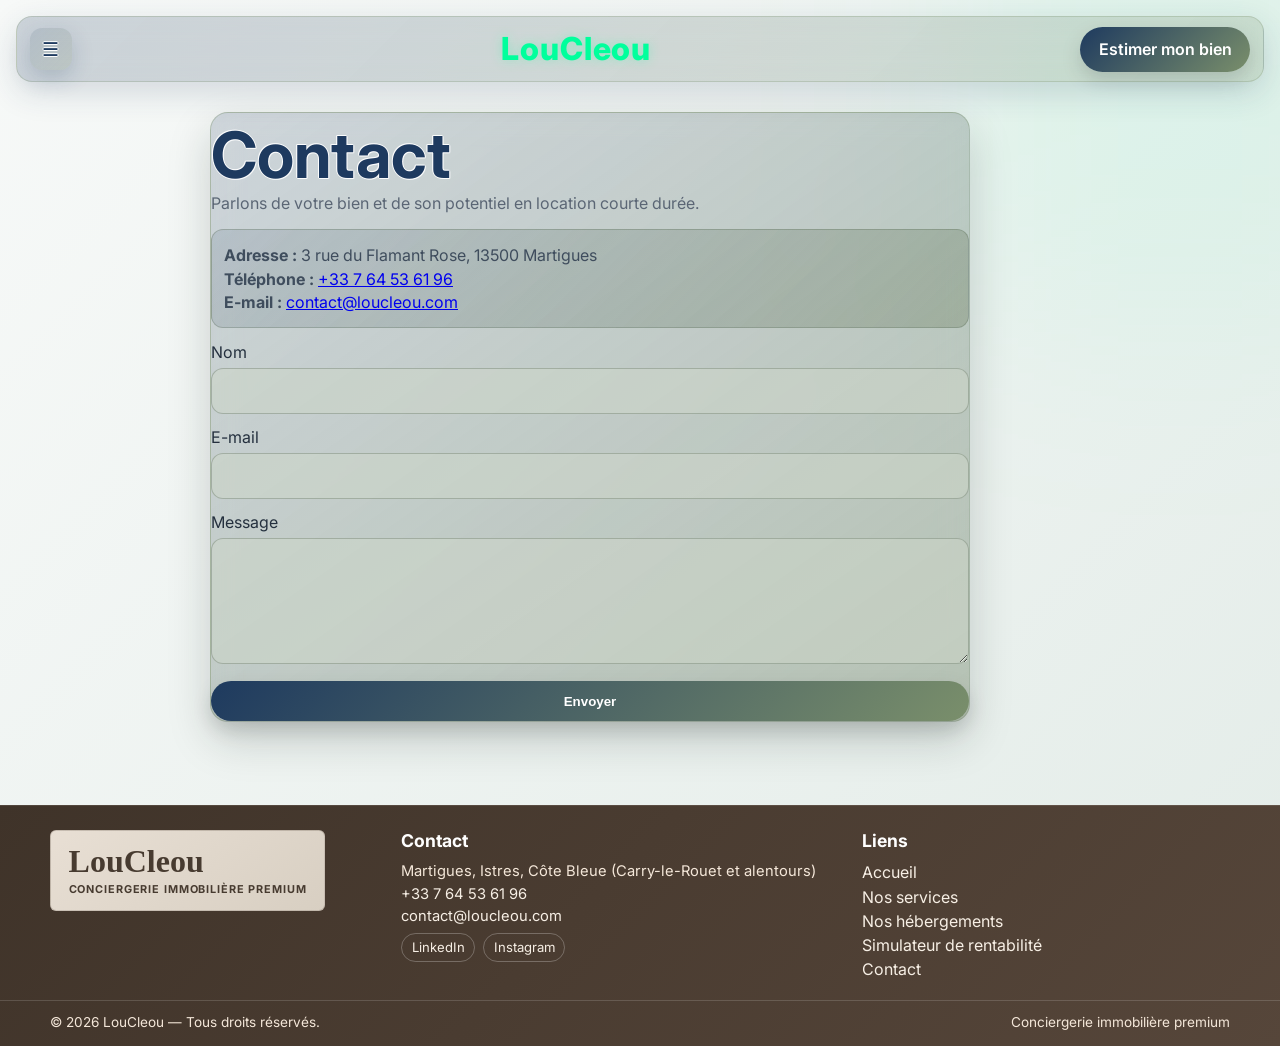
==== commit 0dce6de3: "Body halo haut-droite, .card, .logo mint sur nav LouCleou Made-with: Cursor" ====
--- a/contact.html
+++ b/contact.html
@@ -13,7 +13,7 @@
   <body data-page="contact">
     <div class="site-shell">
       <aside class="sidebar" id="sidebar">
-        <a href="./index.html" class="brand">LouCleou</a>
+        <a href="./index.html" class="brand logo">LouCleou</a>
         <nav class="sidebar-nav">
           <a href="./index.html">Accueil</a>
           <a href="./index.html#services">Services</a>
@@ -26,7 +26,7 @@
 
       <header class="topbar glass">
         <button id="menuToggle" class="icon-btn" aria-label="Ouvrir le menu">☰</button>
-        <a href="./index.html" class="topbar-logo">LouCleou</a>
+        <a href="./index.html" class="topbar-logo logo">LouCleou</a>
         <a href="./simulateur.html" class="btn btn-primary">Estimer mon bien</a>
       </header>
 
--- a/styles.css
+++ b/styles.css
@@ -18,37 +18,45 @@
   margin: 0;
   font-family: Inter, Arial, sans-serif;
   color: var(--ink);
-  background: linear-gradient(135deg, #eef2f0, #dfe7e3, #cfd8d3);
+  background: linear-gradient(135deg, #f7f9f8, #e3ece8);
   overflow-x: clip;
   position: relative;
 }
 
-body::before,
+body::before {
+  content: "";
+  position: fixed;
+  top: -100px;
+  right: -100px;
+  width: 400px;
+  height: 400px;
+  background: rgba(0, 255, 150, 0.08);
+  filter: blur(120px);
+  z-index: -1;
+  pointer-events: none;
+}
+
+/* Halo bas-droite (page simulateur uniquement, voir bloc simulateur) */
 body::after {
   content: "";
   position: fixed;
   pointer-events: none;
   z-index: -1;
-  filter: blur(120px);
-  opacity: 0.95;
-}
-
-body::before {
-  width: 400px;
-  height: 400px;
-  top: -100px;
-  left: -100px;
-  border-radius: 50%;
-  background: rgba(122, 143, 107, 0.2);
-}
-
-body::after {
-  width: 400px;
-  height: 400px;
-  bottom: -100px;
-  right: -100px;
-  border-radius: 50%;
-  background: rgba(30, 58, 95, 0.2);
+  width: 0;
+  height: 0;
+  opacity: 0;
+}
+
+/* Carte vitrée réutilisable (glassmorphism léger) */
+.card {
+  background: rgba(255, 255, 255, 0.6);
+  backdrop-filter: blur(10px);
+  -webkit-backdrop-filter: blur(10px);
+}
+
+.logo {
+  color: #00ff9c;
+  text-shadow: 0 0 12px rgba(0, 255, 150, 0.3);
 }
 
 .site-shell { min-height: 100vh; }
@@ -108,6 +116,11 @@
     0 0 12px rgba(34, 240, 122, 0.45);
 }
 
+.topbar-logo.logo {
+  color: #00ff9c;
+  text-shadow: 0 0 12px rgba(0, 255, 150, 0.3);
+}
+
 .icon-btn {
   border: 0;
   background: linear-gradient(135deg, rgba(30, 58, 95, 0.14), rgba(122, 143, 107, 0.2));
@@ -147,6 +160,11 @@
   font-weight: 800;
 }
 
+.brand.logo {
+  color: #00ff9c;
+  text-shadow: 0 0 12px rgba(0, 255, 150, 0.3);
+}
+
 .sidebar-nav { margin-top: 2rem; display: grid; gap: 0.7rem; }
 .sidebar-nav a {
   color: #dbe4ec;
@@ -726,264 +744,6 @@
   border: 0 !important;
 }
 
-/* Compact simulator view: denser, less whitespace, stronger grouping */
-body[data-page="simulateur"] .page-padding {
-  padding-top: 6.3rem;
-  padding-bottom: 2rem;
-}
-
-body[data-page="simulateur"] h1 {
-  font-size: clamp(1.9rem, 3.8vw, 3rem);
-  margin: 0 0 0.25rem;
-  line-height: 1.08;
-}
-
-body[data-page="simulateur"] .lead {
-  margin: 0 0 0.65rem;
-  font-size: 0.95rem;
-}
-
-body[data-page="simulateur"] .sim-anchor-nav {
-  gap: 0.32rem;
-  padding: 0.4rem 0.52rem;
-  margin-bottom: 0.62rem;
-  top: 5.2rem;
-}
-
-body[data-page="simulateur"] .sim-anchor {
-  font-size: 0.83rem;
-  padding: 0.34rem 0.72rem;
-  font-weight: 700;
-}
-
-body[data-page="simulateur"] .simulator-panel {
-  padding: 0.68rem;
-  border-radius: 12px;
-}
-
-body[data-page="simulateur"] .sim-step {
-  margin-bottom: 0.58rem;
-}
-
-body[data-page="simulateur"] .sim-step-title {
-  margin-bottom: 0.2rem;
-  font-size: 0.98rem;
-}
-
-body[data-page="simulateur"] .sim-step-hint {
-  margin-bottom: 0.3rem;
-  font-size: 0.76rem;
-}
-
-body[data-page="simulateur"] .picker-field {
-  padding: 0.18rem;
-  border-radius: 12px;
-  gap: 0.2rem;
-  transition: border-color 0.2s ease, box-shadow 0.2s ease;
-}
-
-body[data-page="simulateur"] .picker-arrow {
-  flex-basis: 34px;
-  border-radius: 9px;
-  font-size: 1rem;
-  background: linear-gradient(135deg, #21364b, #1e2a38);
-  box-shadow: 0 6px 14px rgba(30, 42, 56, 0.24);
-}
-
-body[data-page="simulateur"] .picker-field:hover {
-  border-color: rgba(107, 125, 92, 0.55);
-  box-shadow: 0 8px 18px rgba(30, 42, 56, 0.14);
-}
-
-body[data-page="simulateur"] .picker-arrow:hover {
-  transform: translateY(-1px) scale(1.03);
-}
-
-body[data-page="simulateur"] .picker-arrow:focus-visible {
-  outline: 2px solid rgba(107, 125, 92, 0.8);
-  outline-offset: 1px;
-}
-
-body[data-page="simulateur"] .picker-display {
-  padding: 0.2rem 0.1rem;
-  transition: transform 0.2s ease, opacity 0.2s ease;
-}
-
-body[data-page="simulateur"] .picker-label {
-  font-size: 1.02rem;
-}
-
-body[data-page="simulateur"] .picker-sublabel {
-  font-size: 0.7rem;
-}
-
-body[data-page="simulateur"] .form-stack {
-  gap: 0.4rem;
-}
-
-body[data-page="simulateur"] .field-label {
-  font-size: 0.82rem;
-}
-
-body[data-page="simulateur"] input,
-body[data-page="simulateur"] select,
-body[data-page="simulateur"] textarea {
-  margin-top: 0.18rem;
-  padding: 0.46rem 0.58rem;
-  border-radius: 9px;
-}
-
-body[data-page="simulateur"] .range-wrap {
-  margin-top: 0.18rem;
-  gap: 0.22rem;
-}
-
-body[data-page="simulateur"] .range-value-pill {
-  font-size: 0.74rem;
-  padding: 0.18rem 0.5rem;
-}
-
-body[data-page="simulateur"] .check-grid {
-  margin-top: 0.4rem;
-  padding: 0.45rem;
-  gap: 0.24rem;
-}
-
-body[data-page="simulateur"] .check-pill {
-  padding: 0.28rem 0.42rem;
-  border-radius: 8px;
-  font-size: 0.8rem;
-}
-
-body[data-page="simulateur"] .result-box {
-  margin-top: 0.45rem;
-  padding: 0.62rem;
-}
-
-body[data-page="simulateur"] .result-box p {
-  margin: 0 0 0.2rem;
-  font-size: 0.82rem;
-}
-
-body[data-page="simulateur"] .result-box h2 {
-  font-size: 1.34rem;
-  margin: 0 0 0.24rem;
-}
-
-body[data-page="simulateur"] .result-box h3 {
-  font-size: 1.02rem;
-  margin: 0 0 0.4rem;
-}
-
-body[data-page="simulateur"] .result-box .btn {
-  width: 100%;
-  max-width: 280px;
-  padding-block: 0.48rem;
-  font-size: 0.84rem;
-}
-
-body[data-page="simulateur"] .sim-panel-tight {
-  background: linear-gradient(145deg, rgba(30, 58, 95, 0.14), rgba(105, 125, 95, 0.38));
-  border: 1px solid rgba(90, 108, 88, 0.32);
-}
-
-body[data-page="simulateur"] .sim-layout-grid {
-  display: grid;
-  grid-template-columns: repeat(2, minmax(0, 1fr));
-  gap: 0.45rem 0.7rem;
-}
-
-body[data-page="simulateur"] .sim-field {
-  min-width: 0;
-}
-
-body[data-page="simulateur"] .sim-field .sim-step-title {
-  margin-bottom: 0.16rem;
-}
-
-body[data-page="simulateur"] .sim-field select,
-body[data-page="simulateur"] .sim-field input {
-  border-radius: 999px;
-  background: rgba(200, 210, 198, 0.72);
-  border: 1px solid rgba(90, 108, 88, 0.28);
-  font-weight: 600;
-}
-
-body[data-page="simulateur"] .sim-field select {
-  -webkit-appearance: none;
-  appearance: none;
-  padding-right: 2.2rem;
-  background-image: url("data:image/svg+xml,%3Csvg xmlns='http://www.w3.org/2000/svg' width='14' height='14' viewBox='0 0 24 24' fill='none' stroke='%231e2a38' stroke-width='2.5' stroke-linecap='round' stroke-linejoin='round'%3E%3Cpolyline points='6 9 12 15 18 9'/%3E%3C/svg%3E");
-  background-repeat: no-repeat;
-  background-position: right 0.95rem center;
-  background-size: 0.85rem;
-}
-
-body[data-page="simulateur"] .sim-field select:focus-visible,
-body[data-page="simulateur"] .sim-field input:focus-visible {
-  outline: 2px solid rgba(107, 125, 92, 0.65);
-  outline-offset: 1px;
-}
-
-body[data-page="simulateur"] .stepper-field {
-  display: flex;
-  align-items: center;
-  gap: 0.22rem;
-  background: rgba(195, 206, 190, 0.75);
-  border: 1px solid rgba(90, 108, 88, 0.28);
-  border-radius: 999px;
-  padding: 0.14rem;
-}
-
-body[data-page="simulateur"] .stepper-field input {
-  border: 0;
-  background: transparent;
-  margin: 0;
-  text-align: center;
-  padding: 0.34rem 0.15rem;
-}
-
-body[data-page="simulateur"] .step-btn {
-  border: 0;
-  width: 28px;
-  height: 28px;
-  border-radius: 50%;
-  background: #eaf0e6;
-  color: var(--deep-blue);
-  font-size: 1rem;
-  font-weight: 700;
-  cursor: pointer;
-  line-height: 1;
-}
-
-body[data-page="simulateur"] .compact-slider-wrap {
-  margin-top: 0.34rem;
-  margin-bottom: 0.3rem;
-}
-
-body[data-page="simulateur"] .result-box {
-  display: grid;
-  gap: 0.1rem;
-}
-
-body[data-page="simulateur"] .picker-display.is-moving-left {
-  animation: pickerSlideLeft 0.22s ease;
-}
-
-body[data-page="simulateur"] .picker-display.is-moving-right {
-  animation: pickerSlideRight 0.22s ease;
-}
-
-@keyframes pickerSlideLeft {
-  0% { opacity: 0.35; transform: translateX(8px); }
-  100% { opacity: 1; transform: translateX(0); }
-}
-
-@keyframes pickerSlideRight {
-  0% { opacity: 0.35; transform: translateX(-8px); }
-  100% { opacity: 1; transform: translateX(0); }
-}
-
 .contact-wrapper { max-width: 760px; margin-inline: auto; }
 .contact-form { display: grid; gap: 0.8rem; }
 .contact-infos-inline {
@@ -1156,17 +916,26 @@
     position: sticky;
   }
 
-  body[data-page="simulateur"] .page-padding {
-    padding-top: 5.55rem;
+  .sim-premium-page {
+    padding-top: 5.5rem;
   }
 
-  body[data-page="simulateur"] .sim-anchor-nav {
-    top: 4.45rem;
-    margin-bottom: 0.55rem;
+  .sim-premium-nav.sim-anchor-nav {
+    top: 4.5rem;
   }
 
-  body[data-page="simulateur"] .sim-layout-grid {
+  .sim-premium-grid {
     grid-template-columns: 1fr;
+  }
+
+  .sim-premium-aside {
+    position: relative;
+    top: auto;
+  }
+
+  .sim-premium-result {
+    position: relative;
+    top: auto;
   }
 }
 
@@ -1193,3 +962,619 @@
     gap: 0.35rem;
   }
 }
+
+/* ========== Simulateur — refonte premium (sombre, éditorial) ========== */
+body[data-page="simulateur"] {
+  background: radial-gradient(circle at top left, #0f1c16, #05080a 60%);
+  color: #e4e6eb;
+}
+
+body[data-page="simulateur"]::before {
+  top: -200px;
+  left: -200px;
+  width: 500px;
+  height: 500px;
+  border-radius: 0;
+  background: rgba(0, 255, 150, 0.12);
+  filter: blur(150px);
+  opacity: 1;
+}
+
+body[data-page="simulateur"]::after {
+  content: "";
+  position: fixed;
+  pointer-events: none;
+  z-index: -1;
+  width: 420px;
+  height: 420px;
+  bottom: -120px;
+  right: -120px;
+  opacity: 0.9;
+  border-radius: 50%;
+  background: rgba(15, 35, 45, 0.35);
+  filter: blur(130px);
+}
+
+.sim-premium-page {
+  padding-top: 6.5rem;
+  padding-bottom: 2.5rem;
+  min-width: 0;
+  background: transparent;
+}
+
+.sim-premium-topbar {
+  background: rgba(5, 8, 10, 0.88) !important;
+  backdrop-filter: blur(20px) saturate(1.2);
+  -webkit-backdrop-filter: blur(20px) saturate(1.2);
+  border: 1px solid rgba(255, 255, 255, 0.06) !important;
+  box-shadow: 0 12px 40px rgba(0, 0, 0, 0.45) !important;
+}
+
+.sim-premium-icon-btn {
+  background: rgba(255, 255, 255, 0.06) !important;
+  color: #c9a962 !important;
+  box-shadow: none !important;
+  border: 1px solid rgba(201, 169, 98, 0.2);
+}
+
+.sim-premium-cta.btn-primary {
+  background: linear-gradient(135deg, #c9a962, #a88642) !important;
+  color: #0b0d12 !important;
+  border: 0;
+  font-weight: 600;
+  letter-spacing: 0.02em;
+  box-shadow: 0 4px 24px rgba(201, 169, 98, 0.25);
+}
+
+.sim-premium-hero {
+  padding-bottom: 2.25rem;
+  text-align: left;
+  max-width: none;
+  margin-inline: 0;
+}
+
+.sim-premium-eyebrow {
+  margin: 0 0 0.75rem;
+  font-size: 0.72rem;
+  font-weight: 600;
+  letter-spacing: 0.28em;
+  text-transform: uppercase;
+  color: #c9a962;
+}
+
+.sim-premium-title {
+  margin: 0 0 1rem;
+  font-family: "Cormorant Garamond", "Times New Roman", serif;
+  font-size: clamp(2.35rem, 6vw, 3.65rem);
+  font-weight: 600;
+  line-height: 1.05;
+  letter-spacing: 0.02em;
+  color: #f7f5f0;
+  max-width: 22ch;
+}
+
+.sim-premium-subtitle.lead {
+  margin: 0;
+  font-size: 1rem;
+  line-height: 1.55;
+  color: rgba(228, 230, 235, 0.72);
+  font-weight: 400;
+  max-width: 36rem;
+}
+
+.sim-premium-rule {
+  width: 48px;
+  height: 1px;
+  margin: 1.85rem 0 0;
+  background: linear-gradient(90deg, #c9a962, transparent);
+}
+
+.sim-premium-body {
+  padding-bottom: 2rem;
+  padding-top: 0.25rem;
+  background: transparent;
+  position: relative;
+  z-index: 1;
+}
+
+.sim-premium-nav.sim-anchor-nav {
+  display: flex;
+  flex-wrap: nowrap;
+  gap: 0;
+  padding: 0.65rem 0 0;
+  margin: 0 0 2.75rem;
+  border-radius: 0;
+  /* Fond opaque : évite la superposition des lignes du contenu au scroll */
+  background: #05080a;
+  background: linear-gradient(to bottom, #05080a 65%, rgba(5, 8, 10, 0.98) 100%);
+  border-bottom: 1px solid rgba(255, 255, 255, 0.1);
+  box-shadow:
+    0 12px 24px rgba(5, 8, 10, 0.9),
+    0 1px 0 rgba(255, 255, 255, 0.04);
+  position: sticky;
+  top: 5.25rem;
+  z-index: 45;
+  overflow-x: auto;
+  -webkit-overflow-scrolling: touch;
+  scrollbar-width: none;
+}
+
+.sim-premium-nav.sim-anchor-nav::-webkit-scrollbar {
+  display: none;
+}
+
+.sim-premium-nav .sim-anchor {
+  flex: 1 1 auto;
+  min-width: max-content;
+  display: inline-flex;
+  align-items: center;
+  gap: 0.45rem;
+  padding: 1rem 1rem 1.15rem;
+  border-radius: 0;
+  border: 0;
+  border-bottom: 2px solid transparent;
+  margin-bottom: -1px;
+  color: rgba(228, 230, 235, 0.5);
+  font-size: 0.78rem;
+  font-weight: 600;
+  letter-spacing: 0.06em;
+  text-transform: uppercase;
+  background: transparent;
+  transition: color 0.2s ease, border-color 0.2s ease;
+}
+
+.sim-premium-nav .sim-anchor:hover {
+  color: rgba(247, 245, 240, 0.9);
+  background: transparent;
+  border-color: transparent;
+}
+
+.sim-premium-nav .sim-anchor.is-active {
+  color: #f7f5f0;
+  background: transparent;
+  border-bottom-color: #c9a962;
+}
+
+.sim-premium-nav__n {
+  font-size: 0.65rem;
+  font-weight: 700;
+  color: #c9a962;
+  opacity: 0.85;
+}
+
+.sim-premium-nav .sim-anchor.is-active .sim-premium-nav__n {
+  opacity: 1;
+}
+
+.sim-premium-workspace {
+  display: grid;
+  grid-template-columns: minmax(0, 1fr) minmax(280px, 340px);
+  gap: 2rem;
+  align-items: start;
+  margin-top: 0.25rem;
+  padding-top: 0.5rem;
+  position: relative;
+  z-index: 0;
+}
+
+.sim-premium-panel.simulator-panel {
+  background: transparent;
+  border: 0;
+  padding: 0;
+  box-shadow: none;
+  backdrop-filter: none;
+}
+
+.sim-premium-grid.sim-layout-grid {
+  display: grid;
+  grid-template-columns: repeat(2, minmax(0, 1fr));
+  gap: 1.5rem 1.5rem;
+  background: transparent;
+}
+
+.sim-premium-field {
+  padding: 1.35rem 1.4rem 1.4rem;
+  background: #0e1118;
+  border: 1px solid rgba(255, 255, 255, 0.08);
+  border-radius: 2px;
+  transition: border-color 0.25s ease, box-shadow 0.25s ease;
+  isolation: isolate;
+}
+
+.sim-premium-field:hover {
+  border-color: rgba(201, 169, 98, 0.28);
+  box-shadow: 0 20px 50px rgba(0, 0, 0, 0.35);
+}
+
+body[data-page="simulateur"] .sim-step-title {
+  margin: 0 0 1.15rem;
+  padding-top: 0.15rem;
+  font-family: Inter, system-ui, sans-serif;
+  font-size: 0.68rem;
+  font-weight: 600;
+  letter-spacing: 0.2em;
+  text-transform: uppercase;
+  color: rgba(228, 230, 235, 0.55);
+}
+
+.sim-premium-picker.picker-field {
+  display: flex;
+  align-items: stretch;
+  gap: 0;
+  max-width: 100%;
+  background: #0a0c11;
+  border: 1px solid rgba(255, 255, 255, 0.07);
+  border-radius: 2px;
+  padding: 0;
+  box-shadow: none;
+}
+
+/* Flèches SVG (chevrons fins), plus de caractères ‹ › */
+.sim-premium-picker .picker-arrow.sim-picker-arrow {
+  flex: 0 0 48px;
+  min-height: 52px;
+  border-radius: 0;
+  border: 0;
+  box-shadow: none;
+  cursor: pointer;
+  background-color: #12151c;
+  background-repeat: no-repeat;
+  background-position: center;
+  background-size: 10px 16px;
+  transition: background-color 0.2s ease, filter 0.2s ease;
+}
+
+.sim-premium-picker .picker-arrow.sim-picker-arrow--prev {
+  border-right: 1px solid rgba(255, 255, 255, 0.07);
+  background-image: url("data:image/svg+xml,%3Csvg xmlns='http://www.w3.org/2000/svg' width='20' height='20' viewBox='0 0 24 24' fill='none' stroke='%23c9a962' stroke-width='2' stroke-linecap='round' stroke-linejoin='round'%3E%3Cpath d='M15 18l-6-6 6-6'/%3E%3C/svg%3E");
+}
+
+.sim-premium-picker .picker-arrow.sim-picker-arrow--next {
+  border-left: 1px solid rgba(255, 255, 255, 0.07);
+  background-image: url("data:image/svg+xml,%3Csvg xmlns='http://www.w3.org/2000/svg' width='20' height='20' viewBox='0 0 24 24' fill='none' stroke='%23c9a962' stroke-width='2' stroke-linecap='round' stroke-linejoin='round'%3E%3Cpath d='M9 18l6-6-6-6'/%3E%3C/svg%3E");
+}
+
+.sim-premium-picker .picker-arrow.sim-picker-arrow:hover {
+  transform: none;
+  background-color: #1a1f2a;
+  filter: brightness(1.08);
+}
+
+.sim-premium-picker .picker-arrow.sim-picker-arrow:focus-visible {
+  outline: 2px solid rgba(201, 169, 98, 0.7);
+  outline-offset: -2px;
+  z-index: 1;
+}
+
+.sim-premium-picker .picker-display {
+  padding: 1rem 0.75rem;
+}
+
+.sim-premium-picker .picker-label {
+  font-family: "Cormorant Garamond", serif;
+  font-size: 1.75rem;
+  font-weight: 600;
+  color: #f7f5f0;
+}
+
+.sim-premium-picker .picker-sublabel {
+  font-size: 0.8rem;
+  color: rgba(228, 230, 235, 0.5);
+  margin-top: 0.2rem;
+}
+
+.sim-premium-input {
+  width: 100%;
+  margin-top: 0;
+  padding: 0.95rem 1rem;
+  border-radius: 2px;
+  border: 1px solid rgba(255, 255, 255, 0.1);
+  background: #0a0c11;
+  color: #f7f5f0;
+  font-size: 1.1rem;
+  font-weight: 500;
+}
+
+.sim-premium-input::placeholder {
+  color: rgba(228, 230, 235, 0.35);
+}
+
+.sim-premium-input:focus-visible {
+  outline: 0;
+  border-color: rgba(201, 169, 98, 0.45);
+  box-shadow: 0 0 0 1px rgba(201, 169, 98, 0.25);
+}
+
+.sim-premium-stepper.stepper-field {
+  display: flex;
+  align-items: center;
+  justify-content: center;
+  gap: 0;
+  background: #0a0c11;
+  border: 1px solid rgba(255, 255, 255, 0.07);
+  border-radius: 2px;
+  padding: 0.35rem;
+}
+
+/* Même langage visuel que les flèches du sélecteur (couchages) */
+.sim-premium-stepper .step-btn {
+  width: 48px;
+  height: 48px;
+  border-radius: 2px;
+  background-color: #12151c;
+  background-repeat: no-repeat;
+  background-position: center;
+  background-size: 12px 12px;
+  color: transparent;
+  font-size: 0;
+  line-height: 0;
+  border: 0;
+  border-right: 1px solid rgba(255, 255, 255, 0.07);
+  cursor: pointer;
+  transition: background-color 0.2s ease, filter 0.2s ease;
+}
+
+.sim-premium-stepper .step-btn:first-of-type {
+  background-image: url("data:image/svg+xml,%3Csvg xmlns='http://www.w3.org/2000/svg' width='20' height='20' viewBox='0 0 24 24' fill='none' stroke='%23c9a962' stroke-width='2' stroke-linecap='round'%3E%3Cpath d='M5 12h14'/%3E%3C/svg%3E");
+}
+
+.sim-premium-stepper .step-btn:last-of-type {
+  border-right: 0;
+  border-left: 1px solid rgba(255, 255, 255, 0.07);
+  background-image: url("data:image/svg+xml,%3Csvg xmlns='http://www.w3.org/2000/svg' width='20' height='20' viewBox='0 0 24 24' fill='none' stroke='%23c9a962' stroke-width='2' stroke-linecap='round'%3E%3Cpath d='M12 5v14M5 12h14'/%3E%3C/svg%3E");
+}
+
+.sim-premium-stepper .step-btn:hover {
+  background-color: #1a1f2a;
+  filter: brightness(1.08);
+}
+
+.sim-premium-stepper .step-btn:focus-visible {
+  outline: 2px solid rgba(201, 169, 98, 0.7);
+  outline-offset: 2px;
+  z-index: 1;
+}
+
+.sim-premium-stepper input {
+  flex: 1;
+  max-width: 5rem;
+  border: 0 !important;
+  background: transparent !important;
+  color: #f7f5f0 !important;
+  font-size: 1.35rem !important;
+  font-weight: 600;
+}
+
+.sim-premium-slider-block {
+  margin-top: 2rem;
+  padding: 1.5rem 1.35rem;
+  background: #0e1118;
+  border: 1px solid rgba(255, 255, 255, 0.08);
+  border-radius: 2px;
+}
+
+.sim-premium-hint {
+  margin: -0.5rem 0 1rem;
+  font-size: 0.85rem;
+  color: rgba(228, 230, 235, 0.45);
+}
+
+.sim-premium-range.range-premium {
+  height: 3px;
+  border-radius: 0;
+  background: rgba(255, 255, 255, 0.1);
+  margin-top: 0.75rem;
+}
+
+.sim-premium-range.range-premium::-webkit-slider-thumb {
+  width: 18px;
+  height: 18px;
+  border-radius: 50%;
+  background: #0b0d12;
+  border: 2px solid #c9a962;
+  box-shadow: 0 0 20px rgba(201, 169, 98, 0.45);
+}
+
+.sim-premium-range.range-premium::-moz-range-thumb {
+  width: 18px;
+  height: 18px;
+  border-radius: 50%;
+  background: #0b0d12;
+  border: 2px solid #c9a962;
+  box-shadow: 0 0 20px rgba(201, 169, 98, 0.45);
+}
+
+.sim-premium-range.range-premium::-moz-range-track {
+  height: 3px;
+  border-radius: 0;
+  background: rgba(255, 255, 255, 0.1);
+}
+
+.sim-premium-range-value.range-value-pill {
+  margin-top: 0.75rem;
+  padding: 0.4rem 0;
+  background: transparent;
+  font-family: "Cormorant Garamond", serif;
+  font-size: 1.65rem;
+  font-weight: 600;
+  color: #c9a962;
+}
+
+.sim-premium-equip.check-grid {
+  margin-top: 2rem;
+  padding: 1.35rem;
+  border: 1px solid rgba(255, 255, 255, 0.08);
+  border-radius: 2px;
+  background: #0e1118;
+  grid-template-columns: repeat(auto-fill, minmax(140px, 1fr));
+  gap: 0.65rem;
+}
+
+.sim-premium-equip legend {
+  padding: 0 0.5rem;
+  font-size: 0.68rem;
+  font-weight: 600;
+  letter-spacing: 0.2em;
+  text-transform: uppercase;
+  color: rgba(228, 230, 235, 0.45);
+}
+
+.sim-premium-check.check-pill {
+  border-radius: 2px;
+  border: 1px solid rgba(255, 255, 255, 0.1);
+  background: rgba(255, 255, 255, 0.03);
+  padding: 0.75rem 0.85rem;
+  color: rgba(228, 230, 235, 0.85);
+  font-size: 0.88rem;
+  font-weight: 500;
+}
+
+.sim-premium-check.check-pill:hover {
+  border-color: rgba(201, 169, 98, 0.35);
+  box-shadow: none;
+  transform: none;
+}
+
+.sim-premium-check.check-pill span::before {
+  border-radius: 2px;
+  border-color: rgba(255, 255, 255, 0.25);
+  background: transparent;
+}
+
+.sim-premium-check.check-pill input:checked + span::before {
+  background: #c9a962;
+  border-color: #c9a962;
+  box-shadow: inset 0 0 0 2px #0b0d12;
+}
+
+.sim-premium-aside {
+  position: relative;
+}
+
+.sim-premium-result.result-box {
+  position: sticky;
+  top: 7.5rem;
+  margin: 0;
+  padding: 2rem 1.75rem;
+  text-align: center;
+  background: linear-gradient(160deg, #12151c 0%, #0d0f14 100%);
+  border: 1px solid rgba(201, 169, 98, 0.28);
+  border-radius: 2px;
+  box-shadow:
+    0 24px 60px rgba(0, 0, 0, 0.5),
+    inset 0 1px 0 rgba(255, 255, 255, 0.04);
+}
+
+.sim-premium-result-label {
+  margin: 0 0 0.35rem !important;
+  font-size: 0.65rem !important;
+  font-weight: 600;
+  letter-spacing: 0.22em;
+  text-transform: uppercase;
+  color: rgba(228, 230, 235, 0.45) !important;
+}
+
+.sim-premium-result-num {
+  margin: 0 0 1.35rem !important;
+  font-family: "Cormorant Garamond", serif;
+  font-size: clamp(2.2rem, 4vw, 2.85rem) !important;
+  font-weight: 600;
+  color: #f7f5f0 !important;
+  line-height: 1;
+}
+
+.sim-premium-result-year {
+  margin: 0 0 1rem !important;
+  font-family: "Cormorant Garamond", serif;
+  font-size: clamp(1.65rem, 3vw, 2rem) !important;
+  font-weight: 500;
+  color: #c9a962 !important;
+}
+
+.sim-premium-disclaimer {
+  margin: 0 0 1.5rem;
+  font-size: 0.72rem;
+  line-height: 1.45;
+  color: rgba(228, 230, 235, 0.4);
+}
+
+.sim-premium-result-btn.btn-primary {
+  display: inline-flex;
+  justify-content: center;
+  width: 100%;
+  padding: 0.85rem 1.25rem;
+  background: linear-gradient(135deg, #22f07a, #16c062) !important;
+  color: #061208 !important;
+  font-weight: 700;
+  font-size: 0.82rem;
+  letter-spacing: 0.04em;
+  text-transform: uppercase;
+  border: 0;
+  border-radius: 2px;
+  box-shadow: 0 8px 28px rgba(34, 240, 122, 0.2);
+  text-decoration: none;
+}
+
+.sim-premium-result-btn:hover {
+  filter: brightness(1.06);
+}
+
+.sim-premium-footer {
+  margin-top: 3rem;
+}
+
+body[data-page="simulateur"] .sim-step {
+  scroll-margin-top: 7rem;
+}
+
+body[data-page="simulateur"] .picker-display.is-moving-left {
+  animation: simPickerSlideLeft 0.24s ease;
+}
+
+body[data-page="simulateur"] .picker-display.is-moving-right {
+  animation: simPickerSlideRight 0.24s ease;
+}
+
+@keyframes simPickerSlideLeft {
+  0% { opacity: 0.4; transform: translateX(10px); }
+  100% { opacity: 1; transform: translateX(0); }
+}
+
+@keyframes simPickerSlideRight {
+  0% { opacity: 0.4; transform: translateX(-10px); }
+  100% { opacity: 1; transform: translateX(0); }
+}
+
+@media (max-width: 640px) {
+  .sim-premium-hero {
+    text-align: center;
+  }
+
+  .sim-premium-title {
+    max-width: none;
+    margin-inline: auto;
+  }
+
+  .sim-premium-subtitle.lead {
+    margin-inline: auto;
+  }
+
+  .sim-premium-rule {
+    margin-inline: auto;
+    background: linear-gradient(90deg, transparent, #c9a962, transparent);
+  }
+}
+
+@media (max-width: 960px) {
+  .sim-premium-workspace {
+    grid-template-columns: 1fr;
+    gap: 2.5rem;
+  }
+
+  .sim-premium-result.result-box {
+    position: relative;
+    top: auto;
+  }
+
+}
+
